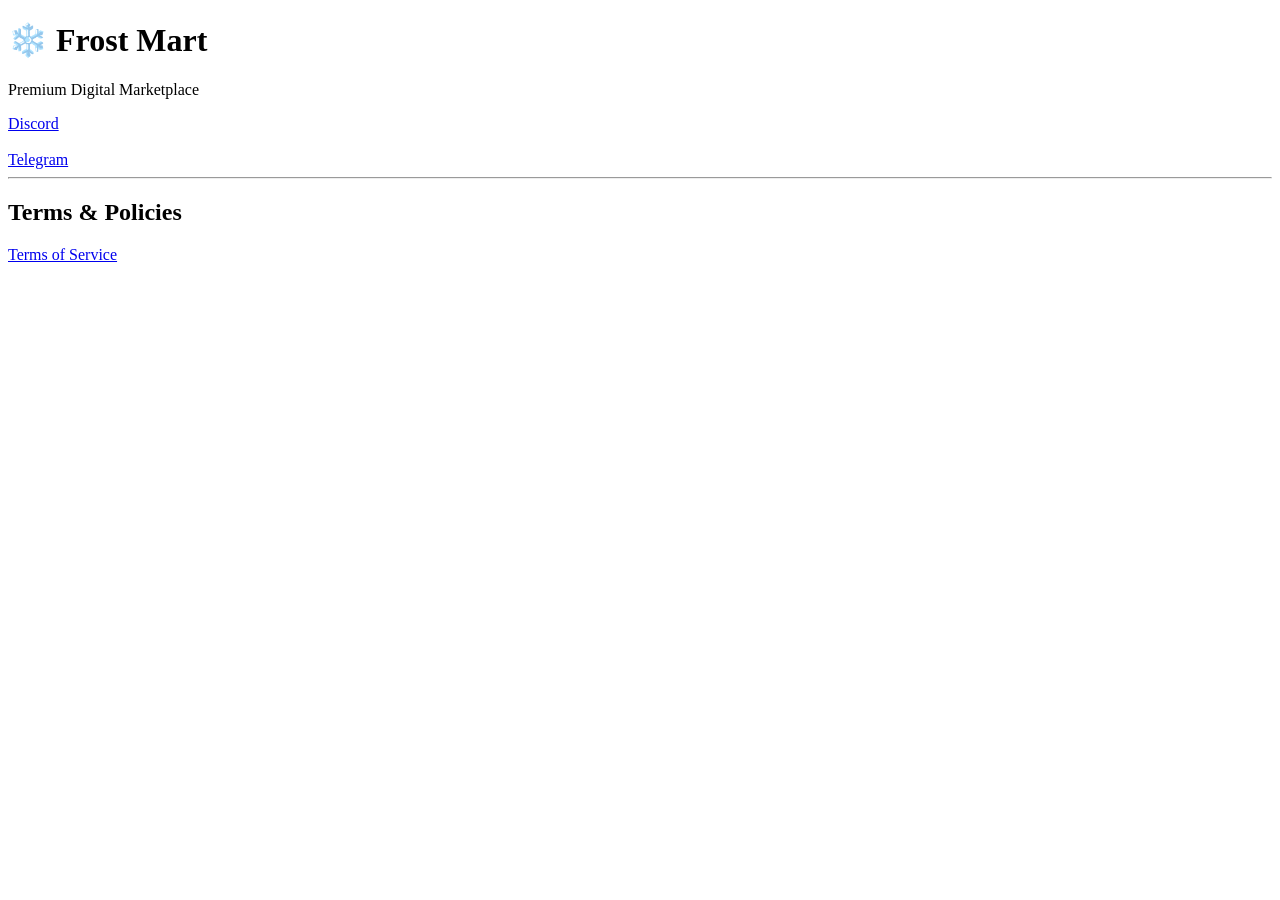
==== index.html @ e76934b2 "Create index.html" ====
<!DOCTYPE html>
<html lang="en">
<head>
    <meta charset="UTF-8">
    <meta name="viewport" content="width=device-width, initial-scale=1.0">
    <title>Frost Mart</title>
</head>
<body>
    <h1>❄️ Frost Mart</h1>
    <p>Premium Digital Marketplace</p>

    <a href="https://discord.gg/frostmart">Discord</a>
    <br><br>
    <a href="https://t.me/frostmartt">Telegram</a>

    <hr>

    <h2>Terms & Policies</h2>
    <a href="terms.html">Terms of Service</a>
</body>
</html>
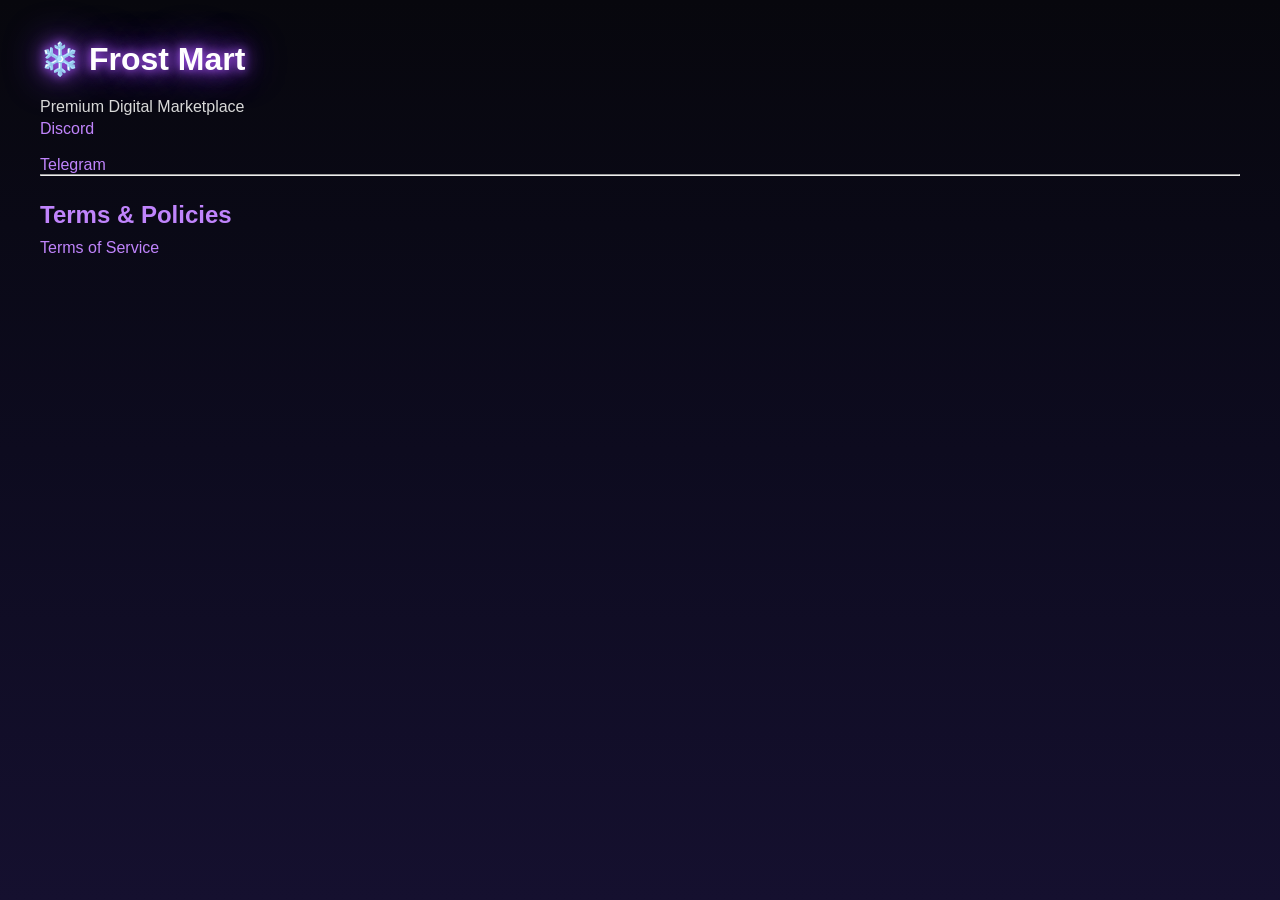
==== commit 8d8eb863: "Update index.html" ====
--- a/index.html
+++ b/index.html
@@ -4,6 +4,7 @@
     <meta charset="UTF-8">
     <meta name="viewport" content="width=device-width, initial-scale=1.0">
     <title>Frost Mart</title>
+    <link rel="stylesheet" href="css/style.css">
 </head>
 <body>
     <h1>❄️ Frost Mart</h1>
--- a/css/style.css
+++ b/css/style.css
@@ -0,0 +1,77 @@
+/* Frost Mart Theme v1 */
+
+*{
+    margin:0;
+    padding:0;
+    box-sizing:border-box;
+    font-family:Arial,sans-serif;
+}
+
+body{
+    background:linear-gradient(
+        180deg,
+        #07070d 0%,
+        #0d0b1f 50%,
+        #15102f 100%
+    );
+    color:white;
+    min-height:100vh;
+    padding:40px;
+}
+
+h1{
+    color:#ffffff;
+    text-shadow:
+    0 0 10px #a855f7,
+    0 0 20px #a855f7,
+    0 0 40px #7c3aed;
+    margin-bottom:15px;
+}
+
+h2{
+    color:#c084fc;
+    margin-top:25px;
+    margin-bottom:10px;
+}
+
+p,li{
+    color:#d8d8d8;
+    line-height:1.7;
+}
+
+a{
+    color:#c084fc;
+    text-decoration:none;
+    transition:.3s;
+}
+
+a:hover{
+    color:white;
+}
+
+.card{
+    background:rgba(255,255,255,.05);
+    border:1px solid rgba(168,85,247,.3);
+    border-radius:16px;
+    padding:20px;
+    margin-top:20px;
+    backdrop-filter:blur(12px);
+    box-shadow:
+    0 0 20px rgba(168,85,247,.15);
+}
+
+.btn{
+    display:inline-block;
+    padding:12px 24px;
+    border-radius:12px;
+    background:#7c3aed;
+    color:white;
+    margin-top:10px;
+    box-shadow:
+    0 0 10px #7c3aed,
+    0 0 25px #7c3aed;
+}
+
+.btn:hover{
+    transform:translateY(-2px);
+}
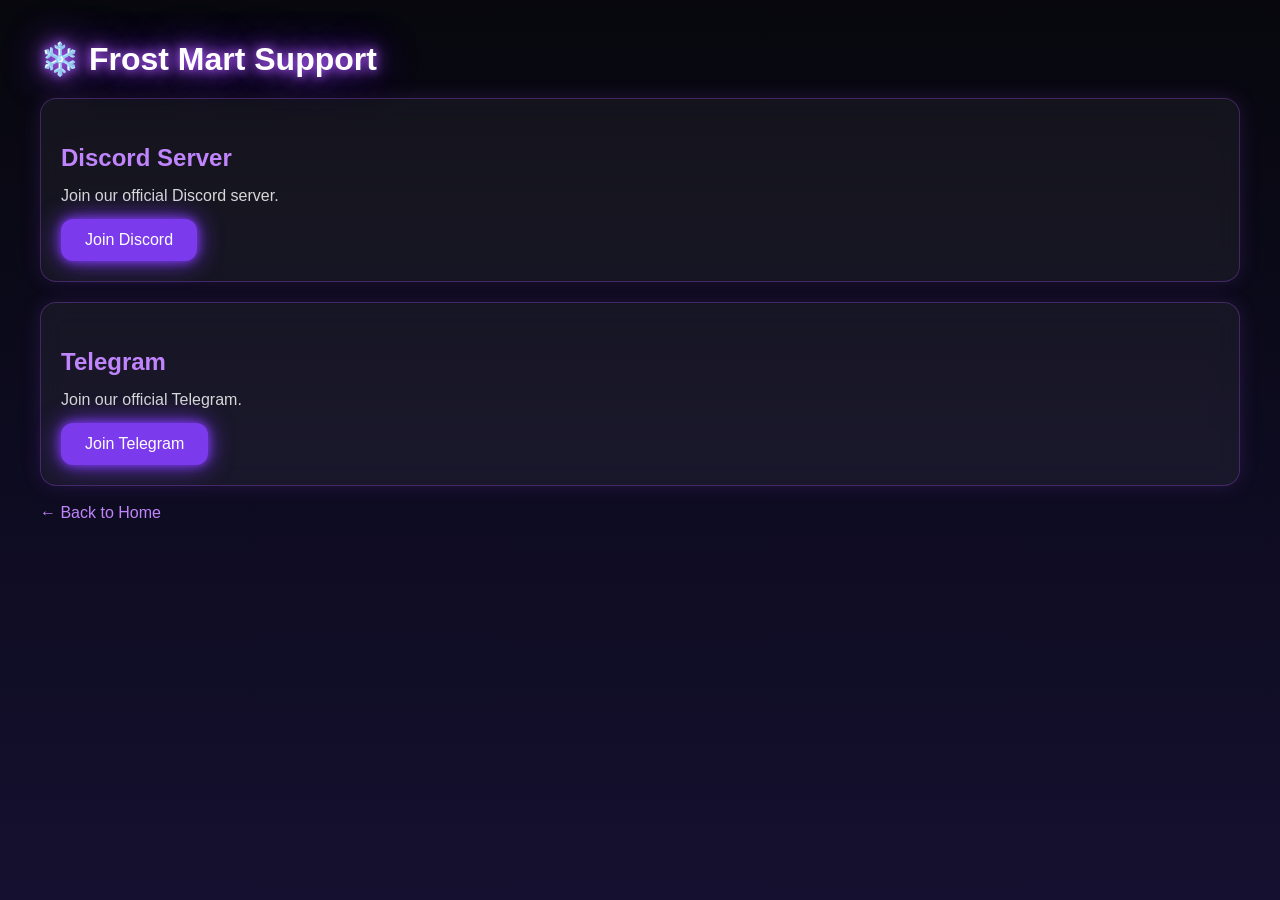
==== commit 334dae96: "Update index.html" ====
--- a/index.html
+++ b/index.html
@@ -3,20 +3,29 @@
 <head>
     <meta charset="UTF-8">
     <meta name="viewport" content="width=device-width, initial-scale=1.0">
-    <title>Frost Mart</title>
+    <title>Support | Frost Mart</title>
+
     <link rel="stylesheet" href="css/style.css">
 </head>
 <body>
-    <h1>❄️ Frost Mart</h1>
-    <p>Premium Digital Marketplace</p>
 
-    <a href="https://discord.gg/frostmart">Discord</a>
-    <br><br>
-    <a href="https://t.me/frostmartt">Telegram</a>
+    <h1>❄️ Frost Mart Support</h1>
 
-    <hr>
+    <div class="card">
+        <h2>Discord Server</h2>
+        <p>Join our official Discord server.</p>
+        <a class="btn" href="https://discord.gg/frostmart">Join Discord</a>
+    </div>
 
-    <h2>Terms & Policies</h2>
-    <a href="terms.html">Terms of Service</a>
+    <div class="card">
+        <h2>Telegram</h2>
+        <p>Join our official Telegram.</p>
+        <a class="btn" href="https://t.me/frostmartt">Join Telegram</a>
+    </div>
+
+    <br>
+
+    <a href="index.html">← Back to Home</a>
+
 </body>
 </html>
